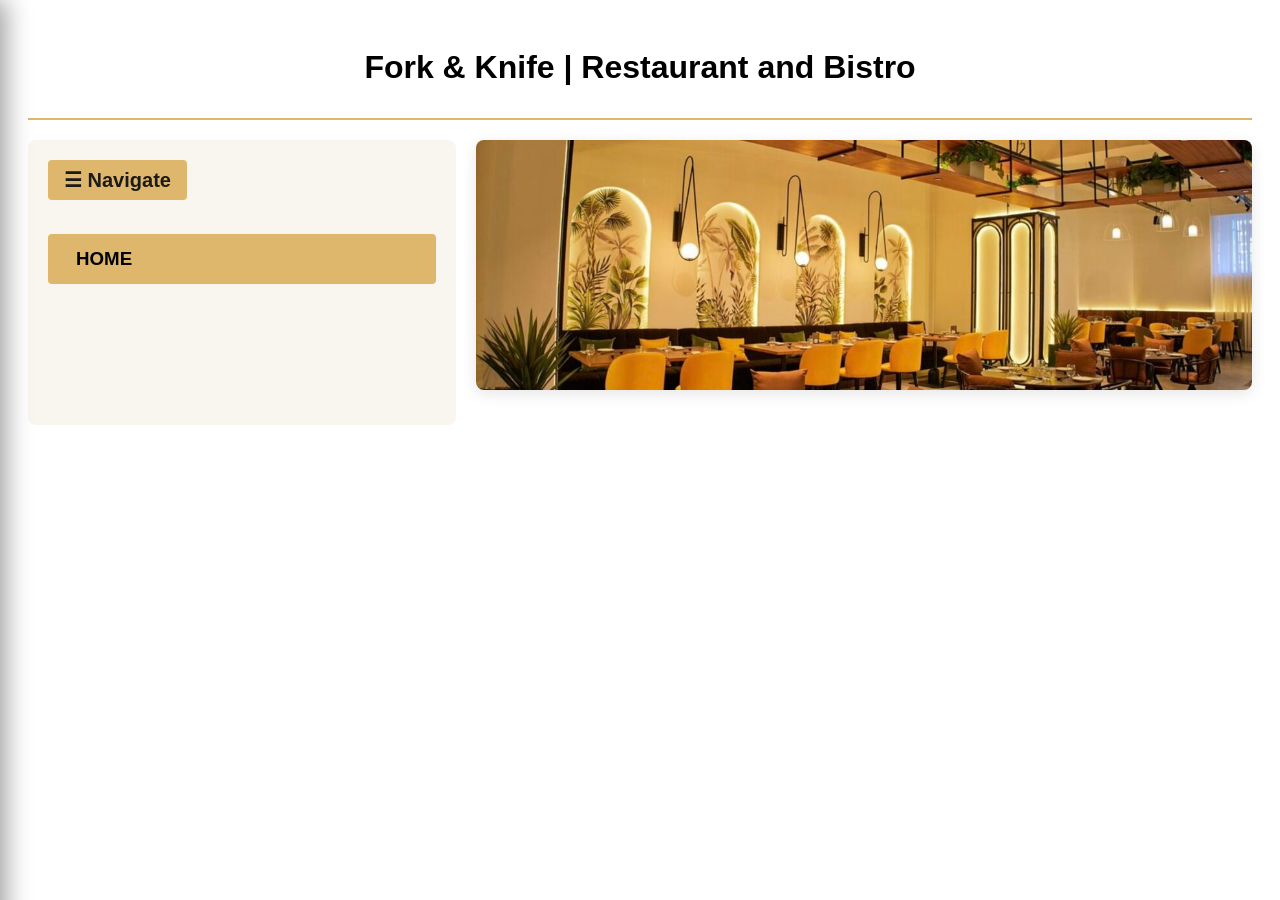
==== index.html @ d46125b5 "Homepage reconstructed" ====
<!DOCTYPE html>
<html lang="en">
<head>
    <meta charset="UTF-8">
    <meta name="viewport" content="width=device-width, initial-scale=1.0">
    <title>Fork & Knife</title>
    <link rel="stylesheet" href="style.css">
</head>
<body>
    <div class="page-wrap">
        <div class="header">
            <h1>Fork & Knife | Restaurant and Bistro</h1>
        </div>

        <div class="sidebar">
            <input type="checkbox" id="nav-toggle" class="nav-toggle">
            
            <label for="nav-toggle" class="menu-toggle-btn">&#9776; Navigate </label> 
             <nav class="nav">
                <label for="nav-toggle" class="menu-close-btn">&times;</label>
                <ul>
                    <li><a href="index.html">Home</a></li>
                    <li><a href="about.html">About Us</a></li>
                    <li><a href="contact.html">Contact Us</a></li>
                    <li><a href="menu.html">Our Menu</a></li>
                    <li><a href="events.html">Events</a></li>
                    <li><a href="reservations.html">Reservations</a></li>
                    <li
                </ul>
            </nav>
            <h3 style="background-color: #dfb76c; padding: 14px 28px;border: none; border-radius: 4px; ">HOME</h3>


         

           
        </div>
        
        <div class="main_content">
            <section class="banner">
                <h2>Where <span style="color: #dfb76c;">CULTURES</span> meet your plate</h2>
                <img src="images/Diningchairs.jpg">
            </section>
        </div>

       
    </div>
</body>
</html>
---- style.css ----
.page-wrap {
    display: flex;
    flex-wrap: wrap;
    gap: 20px;
    padding: 20px;
    font-family: sans-serif;
}


.header {
    width: 100%;
    border-bottom: 2px solid #dfb76c;
    padding-bottom: 10px;
    text-align: center;
    font-family: American Typewriter, sans-serif;
}

.sidebar {
    flex: 1;
    min-width: 250px;
    background-color: #f9f6f0;
    padding: 20px;
    border-radius: 8px;
}

.main_content {
    flex: 2;
    min-width: 300px;
}

.nav-toggle {
    display: none;
}


.menu-toggle-btn {
    display: inline-block;
    font-size: 20px;
    font-weight: bold;
    color: #1a1a1a;
    cursor: pointer;
    margin-bottom: 15px;
    background: #dfb76c;
    padding: 8px 16px;
    border-radius: 4px;
}

.menu-close-btn {
    font-size: 36px;
    color: #fff;
    cursor: pointer;
    position: absolute;
    top: 15px;
    right: 25px;
}

.nav {
    position: fixed;
    top: 0;
    left: 0;
    width: 300px;
    height: 100%;
    background-color: #1a1814; 
    box-shadow: 5px 0 25px rgba(0, 0, 0, 0.4);
    z-index: 100;
    padding: 80px 30px;
    transform: translateX(-100%);
    transition: transform 0.4s ease-in-out;
}

.nav ul {
    list-style: none;
    padding: 0;
}

.nav li {
    margin-bottom: 20px;
}

.nav a {
    color: #fff;
    text-decoration: none;
    font-size: 18px;
    display: block;
}

.nav a:hover {
    color: #dfb76c;
}

.nav-toggle:checked ~ .nav {
    transform: translateX(0);
}

.banner{
    width: 100%;
    height: 250px;
    position: relative;
    overflow: hidden;
    border-radius: 8px;
    margin-bottom: 35px;
    box-shadow: 0 4px 15px rgba(0,0,0,0.1);
    display: flex;
    justify-content: center;
    align-items: center;
}
.banner img{
    width: 100%;
    height: 100%;
    object-fit: cover;
    position: absolute;
    top: 0;
    left: 0;
}
.sidebar-about{
    flex: 1;
    min-width: 250px;
    background-color: #f9f6f0;
    padding: 20px;
    border-radius: 8px;
}
.main-content{
     flex: 2;
    min-width: 300px;
}


input[name="about-tabs"] {
    display: none;
}

.tab-menus {
    display: flex;
    gap: 12px;
    margin: 20px 0;
    border-bottom: 2px solid #dfb76c;
    padding-bottom: 10px;
    flex-wrap: wrap;
}

.tab-menus label {
    padding: 10px 16px;
    background-color: #f5f2eb;
    color: #1a1a1a;
    cursor: pointer;
    border-radius: 4px;
    font-weight: bold;
    font-size: 14px;
    transition: all 0.3s ease;
}

.tab-menus label:hover {
    background-color: #dfb76c;
}

.tab-contents .tab-content {
    display: none;
    background: #fff;
    padding: 25px;
    border-radius: 6px;
    box-shadow: 0 4px 15px rgba(0,0,0,0.05);
    line-height: 1.7;
}

#tab-geo:checked ~ .tab-contents #content-geo,
#tab-us:checked ~ .tab-contents #content-us,
#tab-founder:checked ~ .tab-contents #content-founder,
#tab-management:checked ~ .tab-contents #content-management {
    display: block;
}

#tab-geo:checked ~ .tab-menus label[for="tab-geo"],
#tab-us:checked ~ .tab-menus label[for="tab-us"],
#tab-founder:checked ~ .tab-menus label[for="tab-founder"],
#tab-management:checked ~ .tab-menus label[for="tab-management"] {
    background-color: #dfb76c;
    color: #fff;
}

.events{
    font-family: Verdana, Geneva, Tahoma, sans-serif;

}
.rsv{
   background-color: #dfb76c; 
    color: #1a1a1a;            
    font-size: 15px;
    font-weight: bold;
    text-transform: uppercase;
    letter-spacing: 1px;
    padding: 14px 28px;
    border: none;
    border-radius: 4px;        
    cursor: pointer;
    transition: all 0.3s ease;
    box-shadow: 0 4px 10px rgba(223, 183, 108, 0.2); 
}

.slideshow {
    max-width: 100%;
    position: relative;
    margin-top: 20px;
    border-radius: 8px;
    overflow: hidden;
    height: 450px; 
    box-shadow: 0 4px 15px rgba(0,0,0,0.1);
}

.slide {
    display: none; 
    width: 100%;
    height: 100%;
}

.slide img {
    width: 100%;
    height: 100%;
    object-fit: cover;
}

.slide-prev, .slide-next {
    cursor: pointer;
    position: absolute;
    top: 50%;
    transform: translateY(-50%);
    padding: 16px;
    color: white;
    font-weight: bold;
    font-size: 24px;
    border: none;
    background: rgba(0, 0, 0, 0.4);
    transition: background 0.3s;
    user-select: none;
}

.slide-next {
    right: 0;
}

.slide-prev:hover, .slide-next:hover {
    background-color: rgba(223, 183, 108, 0.8);
}

.fade {
    animation: fadeEffect 0.5s ease-in-out;
}

@keyframes fadeEffect {
    from { opacity: 0.5; }
    to { opacity: 1; }
}
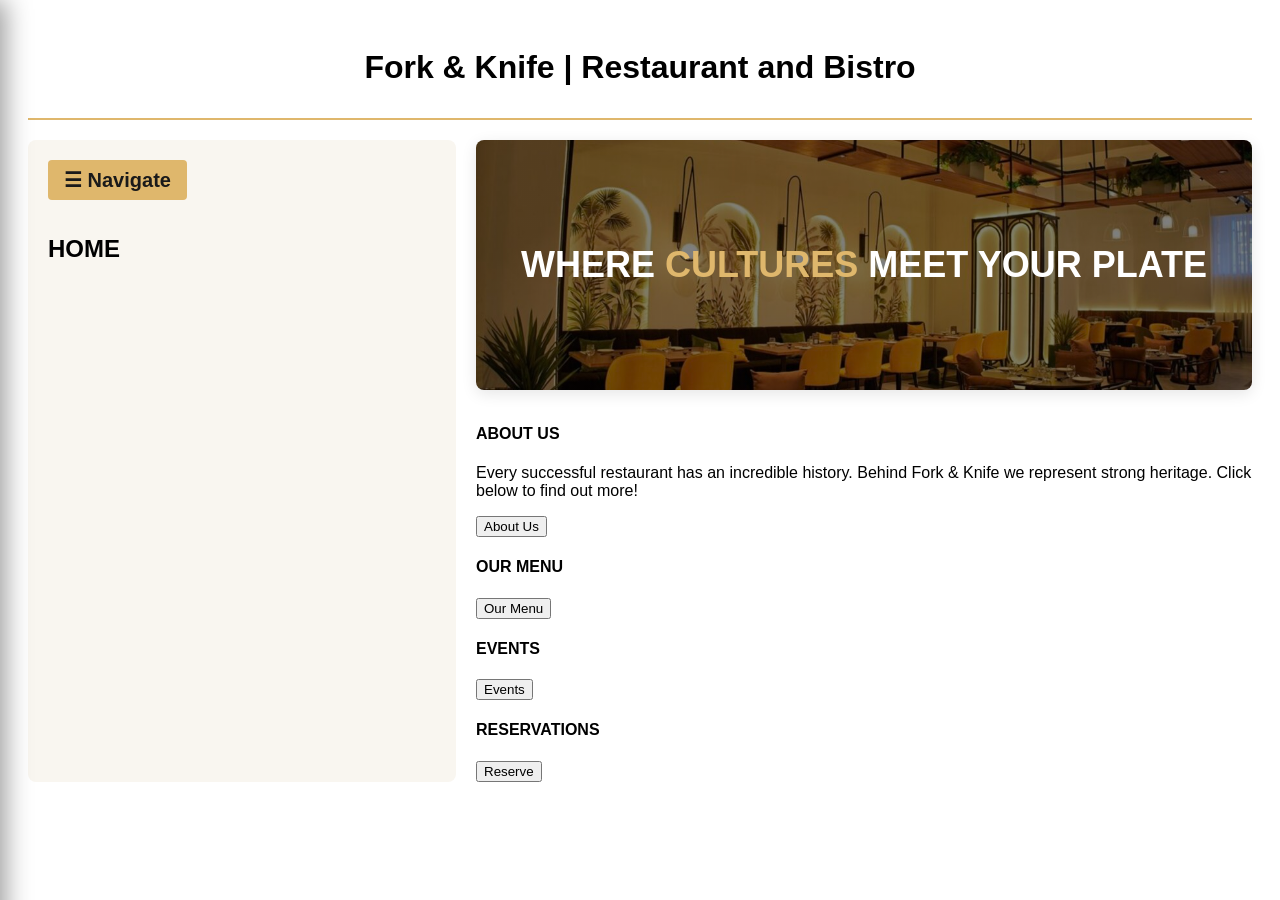
==== commit e6ff4298: "Homepage JS" ====
--- a/index.html
+++ b/index.html
@@ -28,7 +28,7 @@
                     <li
                 </ul>
             </nav>
-            <h3 style="background-color: #dfb76c; padding: 14px 28px;border: none; border-radius: 4px; ">HOME</h3>
+            <h2>HOME</h2>
 
 
          
@@ -38,10 +38,72 @@
         
         <div class="main_content">
             <section class="banner">
+                <div class="banner-cont">
                 <h2>Where <span style="color: #dfb76c;">CULTURES</span> meet your plate</h2>
-                <img src="images/Diningchairs.jpg">
+            </div>
             </section>
+
+        <div class="grid">
+           <div class="about">
+            <h4>ABOUT US</h4>
+            <p>Every successful restaurant has an incredible history. Behind Fork & Knife we represent strong heritage. Click below to find
+             out more!</p>
+            <button class="about">About Us</button>
+            <script>
+               const aboutButton= document.querySelector('.about');
+               aboutButton.addEventListener('click' , function(){
+               window.location.href="about.html"; 
+               });
+               
+             </script>
+           </div>
+
+           <div class="menu">
+            <h4>OUR MENU</h4>
+            <p></p>
+            <button class="menu">Our Menu</button>
+            <script>
+                const menuButton= document.querySelector('.menu');
+               menuButton.addEventListener('click' , function(){
+               window.location.href="menu.html"; 
+               });
+            </script>
+           </div>
+
+           <div class="event">
+            <h4>EVENTS</h4>
+            <p></p>
+            <button class="event">Events</button>
+            <script>
+                const eventButton= document.querySelector('.event');
+                eventButton.addEventListener('click', function(){
+                    window.location.href="events.html";
+                });
+            </script>
+           </div>
+
+           <div class="reserve">
+            <h4>RESERVATIONS</h4>
+            <p></p>
+            <button class="reserve">Reserve</button>
+             <script>
+               const reserveButton= document.querySelector('.reserve');
+               reserveButton.addEventListener('click' , function(){
+               window.location.href="reservations.html"; 
+               });
+               
+             </script>
+           </div>
+
+
+
+
+
         </div>
+
+
+        </div>
+
 
        
     </div>
--- a/style.css
+++ b/style.css
@@ -93,6 +93,9 @@
 }
 
 .banner{
+    background-image: linear-gradient(rgba(0, 0, 0, 0.5), rgba(0, 0, 0, 0.5)), url('images/Diningchairs.jpg');
+    background-size: cover;
+    background-position: center;
     width: 100%;
     height: 250px;
     position: relative;
@@ -104,13 +107,15 @@
     justify-content: center;
     align-items: center;
 }
-.banner img{
-    width: 100%;
-    height: 100%;
-    object-fit: cover;
-    position: absolute;
-    top: 0;
-    left: 0;
+.banner h2{
+color: #ffffff;
+font-size: 36px;
+font-weight: 700;
+text-transform: uppercase;
+text-shadow: 2px, 2px, 8px rgba(0, 0, 0, 0.7);
+margin: 0;
+
+   
 }
 .sidebar-about{
     flex: 1;
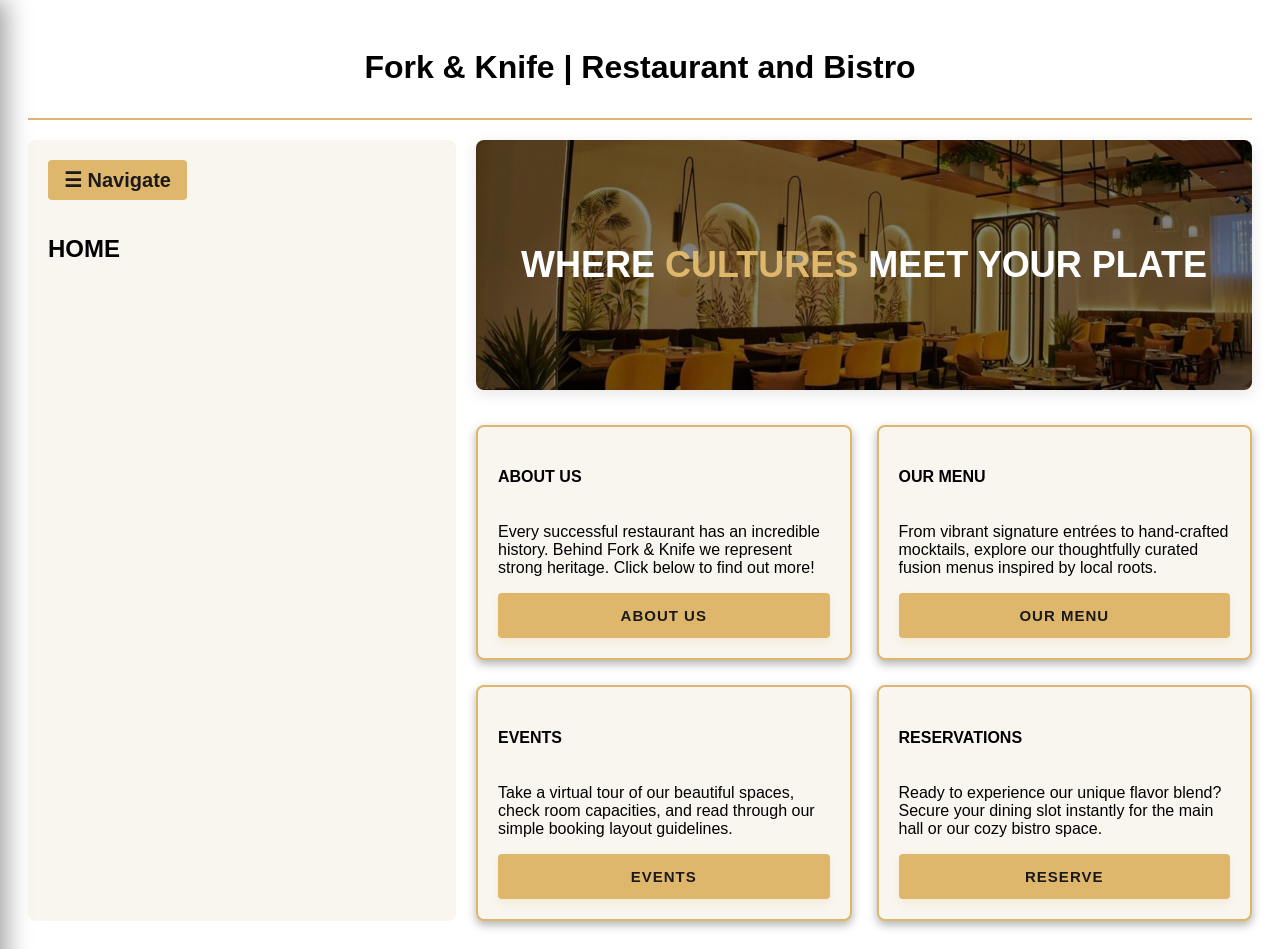
==== commit aa53a231: "Homepage grids" ====
--- a/index.html
+++ b/index.html
@@ -25,7 +25,7 @@
                     <li><a href="menu.html">Our Menu</a></li>
                     <li><a href="events.html">Events</a></li>
                     <li><a href="reservations.html">Reservations</a></li>
-                    <li
+                    
                 </ul>
             </nav>
             <h2>HOME</h2>
@@ -48,9 +48,9 @@
             <h4>ABOUT US</h4>
             <p>Every successful restaurant has an incredible history. Behind Fork & Knife we represent strong heritage. Click below to find
              out more!</p>
-            <button class="about">About Us</button>
+            <button class="about-btn">About Us</button>
             <script>
-               const aboutButton= document.querySelector('.about');
+               const aboutButton= document.querySelector('.about-btn');
                aboutButton.addEventListener('click' , function(){
                window.location.href="about.html"; 
                });
@@ -60,10 +60,11 @@
 
            <div class="menu">
             <h4>OUR MENU</h4>
-            <p></p>
-            <button class="menu">Our Menu</button>
+            <p>From vibrant signature entrées to hand-crafted mocktails, explore 
+                our thoughtfully curated fusion menus inspired by local roots.</p>
+            <button class="menu-btn">Our Menu</button>
             <script>
-                const menuButton= document.querySelector('.menu');
+                const menuButton= document.querySelector('.menu-btn');
                menuButton.addEventListener('click' , function(){
                window.location.href="menu.html"; 
                });
@@ -72,10 +73,11 @@
 
            <div class="event">
             <h4>EVENTS</h4>
-            <p></p>
-            <button class="event">Events</button>
+            <p>Take a virtual tour of our beautiful spaces, check room 
+                capacities, and read through our simple booking layout guidelines.</p>
+            <button class="event-btn">Events</button>
             <script>
-                const eventButton= document.querySelector('.event');
+                const eventButton= document.querySelector('.event-btn');
                 eventButton.addEventListener('click', function(){
                     window.location.href="events.html";
                 });
@@ -84,10 +86,11 @@
 
            <div class="reserve">
             <h4>RESERVATIONS</h4>
-            <p></p>
-            <button class="reserve">Reserve</button>
+            <p>Ready to experience our unique flavor blend? Secure your dining slot
+             instantly for the main hall or our cozy bistro space.</p>
+            <button class="reserve-btn">Reserve</button>
              <script>
-               const reserveButton= document.querySelector('.reserve');
+               const reserveButton= document.querySelector('.reserve-btn');
                reserveButton.addEventListener('click' , function(){
                window.location.href="reservations.html"; 
                });
--- a/style.css
+++ b/style.css
@@ -129,6 +129,40 @@
     min-width: 300px;
 }
 
+.grid{
+    display: grid;
+    grid-template-columns: repeat(2, 1fr);
+    gap: 25px;
+    margin-top: 35px;
+}
+
+.about, .menu, .event, .reserve{
+    background-color: #f9f6f0;
+    border: 2px solid #dfb76c;
+    border-radius: 8px;
+    padding: 20px;
+    display: flex;
+    flex-direction: column;
+    justify-content: space-between;
+    box-shadow: 0 4px 10px rgba(0, 0, 0, 0.3);
+    box-sizing: border-box;
+}
+.about-btn, .menu-btn, .event-btn, .reserve-btn{
+     background-color: #dfb76c; 
+    color: #1a1a1a;            
+    font-size: 15px;
+    font-weight: bold;
+    text-transform: uppercase;
+    letter-spacing: 1px;
+    padding: 14px 28px;
+    border: none;
+    border-radius: 4px;        
+    cursor: pointer;
+    transition: all 0.3s ease;
+    box-shadow: 0 4px 10px rgba(223, 183, 108, 0.2); 
+
+}
+
 
 input[name="about-tabs"] {
     display: none;
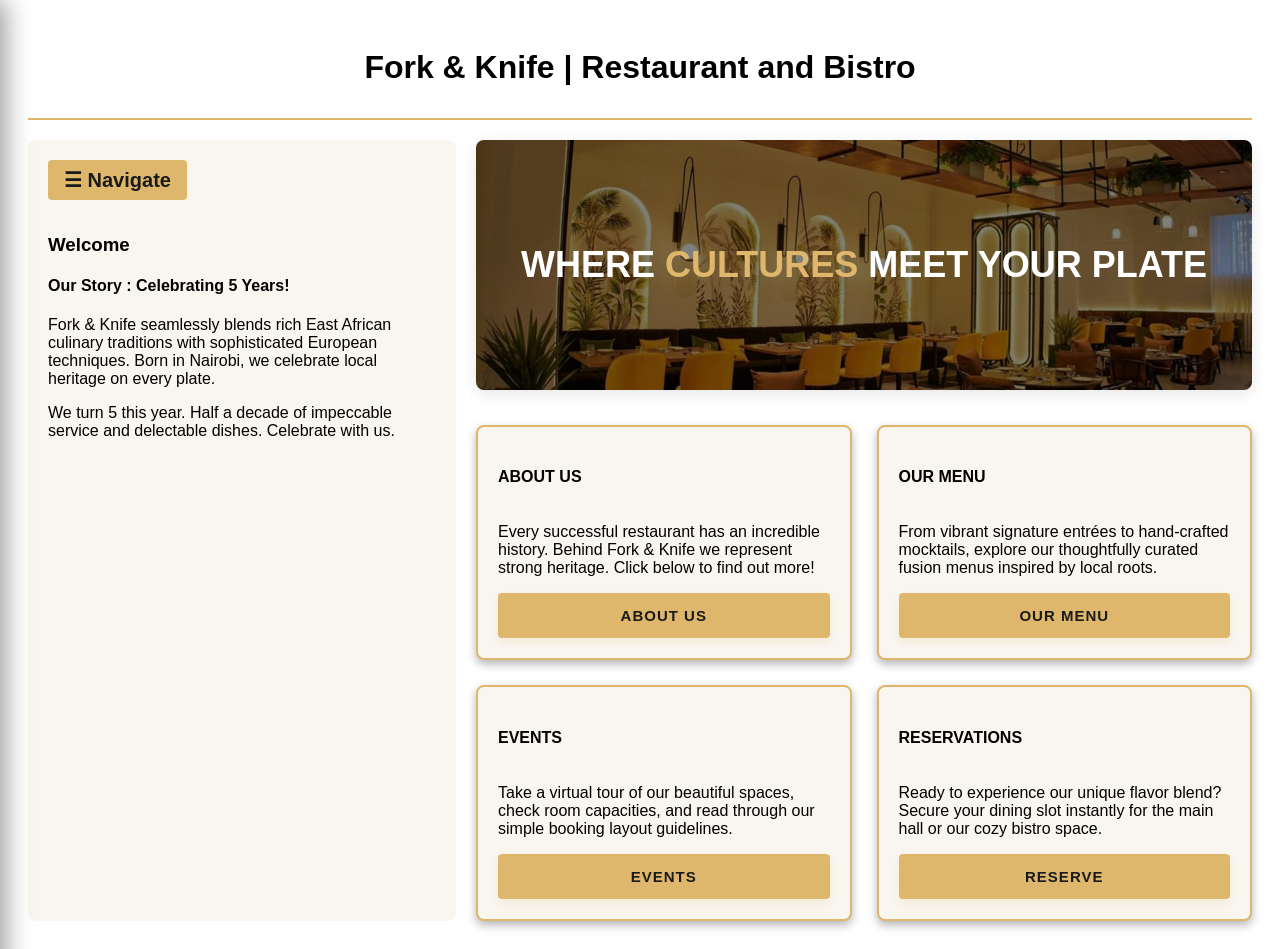
==== commit 2f4e70c6: "Contact form CSS" ====
--- a/index.html
+++ b/index.html
@@ -28,12 +28,18 @@
                     
                 </ul>
             </nav>
-            <h2>HOME</h2>
+            <h3>Welcome</h3>
+            <h4 class="welcome-banner">Our Story : Celebrating 5 Years!</h4>
+            <p>Fork & Knife seamlessly blends rich East African culinary 
+            traditions with sophisticated European techniques. 
+            Born in Nairobi, we celebrate local heritage on every plate.</p>
+            <p>We turn 5 this year. Half a decade of impeccable service and delectable
+            dishes. Celebrate with us.
+            </p>
+    
+            
 
-
-         
-
-           
+ 
         </div>
         
         <div class="main_content">
--- a/style.css
+++ b/style.css
@@ -148,7 +148,7 @@
     box-sizing: border-box;
 }
 .about-btn, .menu-btn, .event-btn, .reserve-btn{
-     background-color: #dfb76c; 
+    background-color: #dfb76c; 
     color: #1a1a1a;            
     font-size: 15px;
     font-weight: bold;
@@ -161,6 +161,20 @@
     transition: all 0.3s ease;
     box-shadow: 0 4px 10px rgba(223, 183, 108, 0.2); 
 
+}
+
+.title{
+background-color: #dfb76c; 
+    color: #1a1a1a;            
+    font-size: 15px;
+    text-align: center;
+    font-weight: bold;
+    text-transform: uppercase;
+    letter-spacing: 1px;
+    padding: 14px 28px;
+    border: none;
+    border-radius: 4px;        
+    box-shadow: 0 4px 10px rgba(223, 183, 108, 0.2); 
 }
 
 
@@ -216,6 +230,19 @@
     color: #fff;
 }
 
+.form{
+     background-color: #f9f6f0;
+    border: 2px solid #dfb76c;
+    border-radius: 8px;
+    padding: 20px;
+    display: flex;
+    flex-direction: column;
+    justify-content: space-between;
+    box-shadow: 0 4px 10px rgba(0, 0, 0, 0.3);
+    box-sizing: border-box;
+
+}
+
 .events{
     font-family: Verdana, Geneva, Tahoma, sans-serif;
 
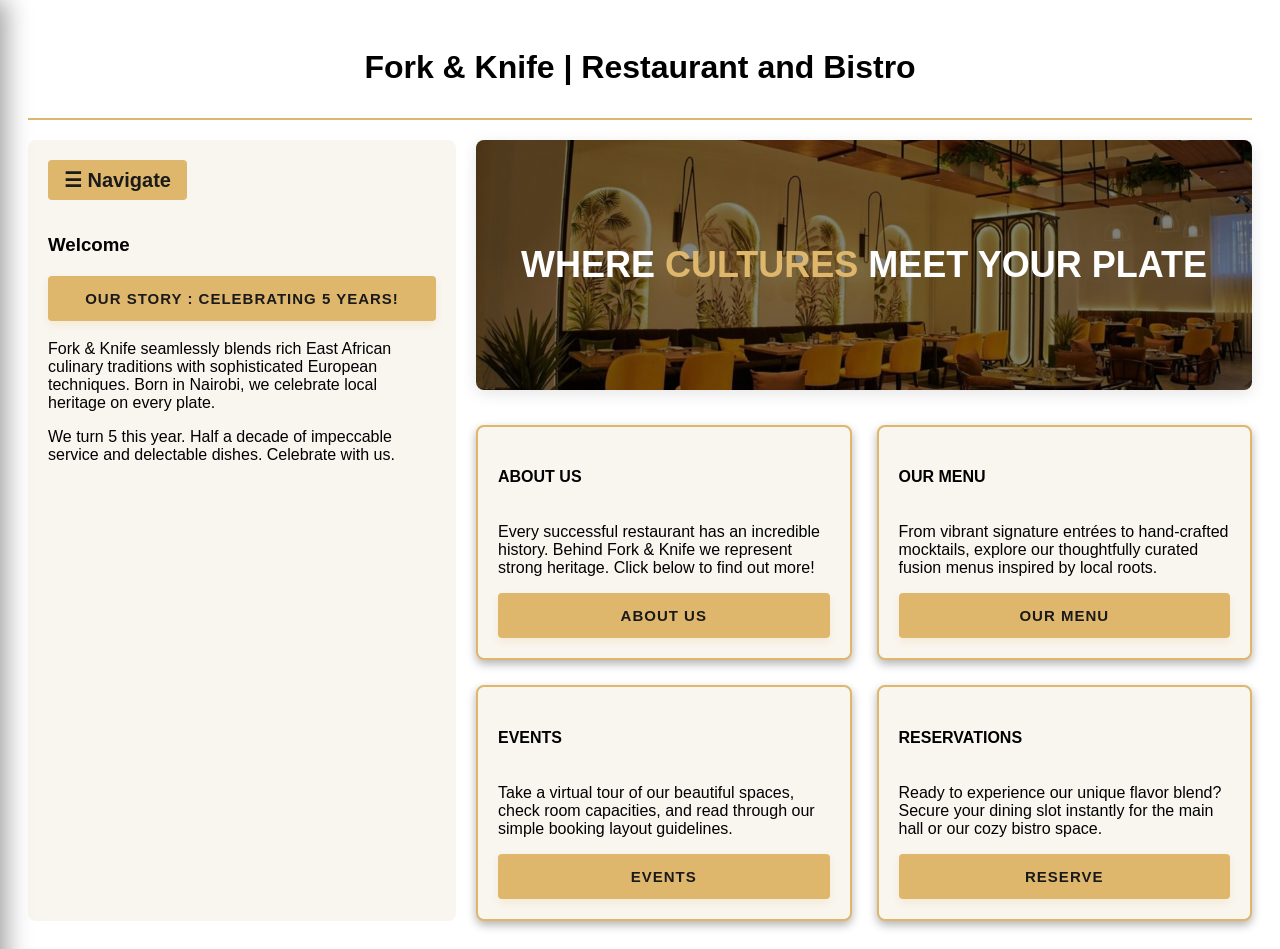
==== commit faf5e2b9: "Reservation forms" ====
--- a/index.html
+++ b/index.html
@@ -29,7 +29,7 @@
                 </ul>
             </nav>
             <h3>Welcome</h3>
-            <h4 class="welcome-banner">Our Story : Celebrating 5 Years!</h4>
+            <h4 class="title">Our Story : Celebrating 5 Years!</h4>
             <p>Fork & Knife seamlessly blends rich East African culinary 
             traditions with sophisticated European techniques. 
             Born in Nairobi, we celebrate local heritage on every plate.</p>
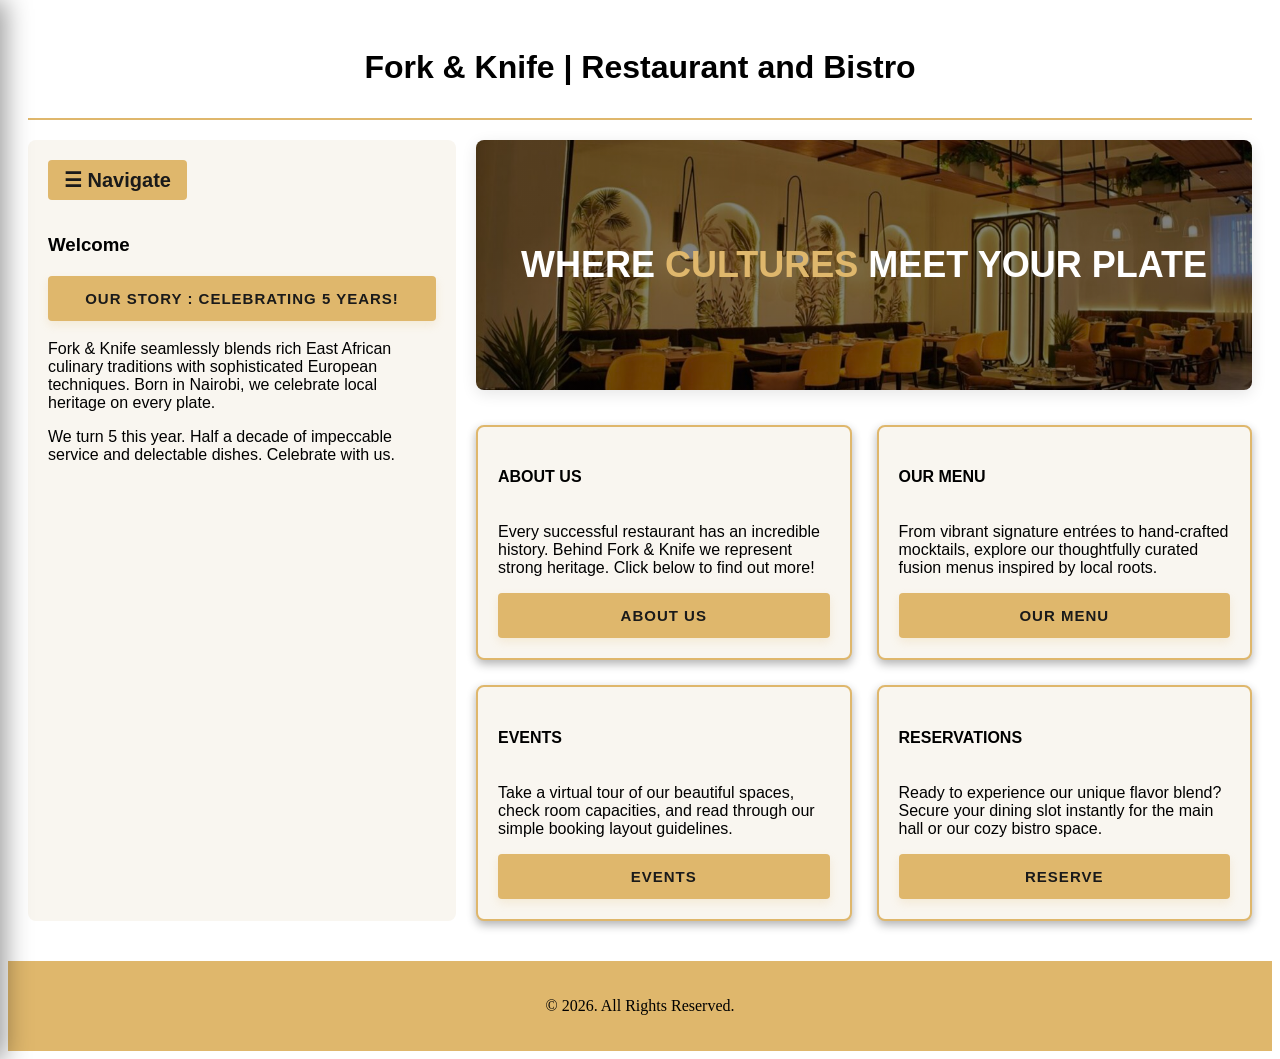
==== commit 29c8a2fc: "Menu items" ====
--- a/index.html
+++ b/index.html
@@ -25,6 +25,7 @@
                     <li><a href="menu.html">Our Menu</a></li>
                     <li><a href="events.html">Events</a></li>
                     <li><a href="reservations.html">Reservations</a></li>
+                    <li><a href="gallery.html">Gallery</a></li>
                     
                 </ul>
             </nav>
@@ -116,5 +117,8 @@
 
        
     </div>
+    <footer class="footer">
+      <p>&copy; 2026. All Rights Reserved.</p>
+    </footer>
 </body>
 </html>
--- a/style.css
+++ b/style.css
@@ -147,7 +147,7 @@
     box-shadow: 0 4px 10px rgba(0, 0, 0, 0.3);
     box-sizing: border-box;
 }
-.about-btn, .menu-btn, .event-btn, .reserve-btn{
+.about-btn, .menu-btn, .event-btn, .reserve-btn, .submit-btn, .table-btn, .events-btn{
     background-color: #dfb76c; 
     color: #1a1a1a;            
     font-size: 15px;
@@ -315,3 +315,54 @@
     from { opacity: 0.5; }
     to { opacity: 1; }
 }
+
+.hidden-element{
+    display: none;
+}
+.reservations .page-wrap{
+    display: flex;
+    align-items: stretch;
+    width: 100%;
+}
+.reservations .sidebar{
+    position: relative;
+    z-index: 10;
+}
+.logo img, .media-team img, .menu-img{
+   display: block;
+   width: 100%;
+   max-width: 100%;
+   height: auto;
+   object-fit: cover; 
+}
+.main-content-menu{
+     overflow-y:auto;
+}
+.gallery{
+    height:600px;          
+    overflow-y:auto;       
+    overflow-x:hidden;
+    padding:20px;
+}
+
+.photo-grid{
+    display:grid;
+    grid-template-columns:repeat(2,1fr);
+    gap:20px;
+    margin-bottom:40px;
+}
+
+.photo-grid img{
+    width:100%;
+    height:250px;
+    object-fit:cover;
+    border-radius:8px;
+}
+.footer{
+    background-color:#dfb76c;
+    text-align: center;
+    padding: 20px;
+    margin-top: 20px;
+}
+
+
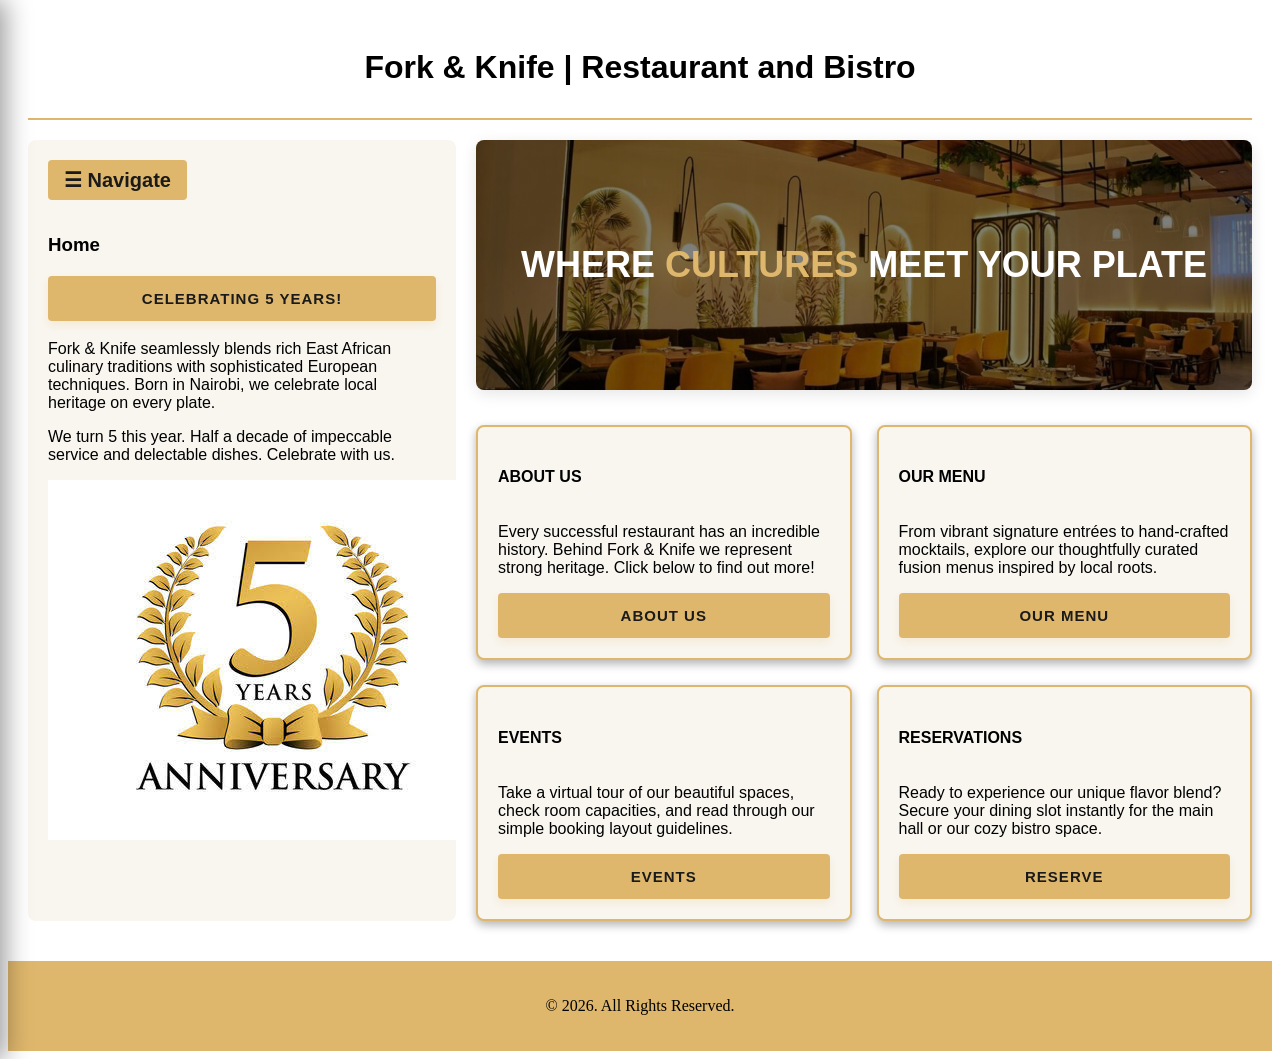
==== commit 4441fc09: "Sidebar image" ====
--- a/index.html
+++ b/index.html
@@ -29,14 +29,17 @@
                     
                 </ul>
             </nav>
-            <h3>Welcome</h3>
-            <h4 class="title">Our Story : Celebrating 5 Years!</h4>
+            <h3>Home</h3>
+            <h4 class="title">Celebrating 5 Years!</h4>
             <p>Fork & Knife seamlessly blends rich East African culinary 
             traditions with sophisticated European techniques. 
             Born in Nairobi, we celebrate local heritage on every plate.</p>
             <p>We turn 5 this year. Half a decade of impeccable service and delectable
             dishes. Celebrate with us.
             </p>
+        <div class="side-bar img">
+        <img src="images/age.jpg">
+        </div>
     
             
 
@@ -53,8 +56,8 @@
         <div class="grid">
            <div class="about">
             <h4>ABOUT US</h4>
-            <p>Every successful restaurant has an incredible history. Behind Fork & Knife we represent strong heritage. Click below to find
-             out more!</p>
+            <p>Every successful restaurant has an incredible history. Behind Fork & Knife we 
+                represent strong heritage. Click below to find out more!</p>
             <button class="about-btn">About Us</button>
             <script>
                const aboutButton= document.querySelector('.about-btn');
--- a/style.css
+++ b/style.css
@@ -117,6 +117,7 @@
 
    
 }
+
 .sidebar-about{
     flex: 1;
     min-width: 250px;
@@ -335,9 +336,7 @@
    height: auto;
    object-fit: cover; 
 }
-.main-content-menu{
-     overflow-y:auto;
-}
+
 .gallery{
     height:600px;          
     overflow-y:auto;       
@@ -352,6 +351,7 @@
     margin-bottom:40px;
 }
 
+
 .photo-grid img{
     width:100%;
     height:250px;
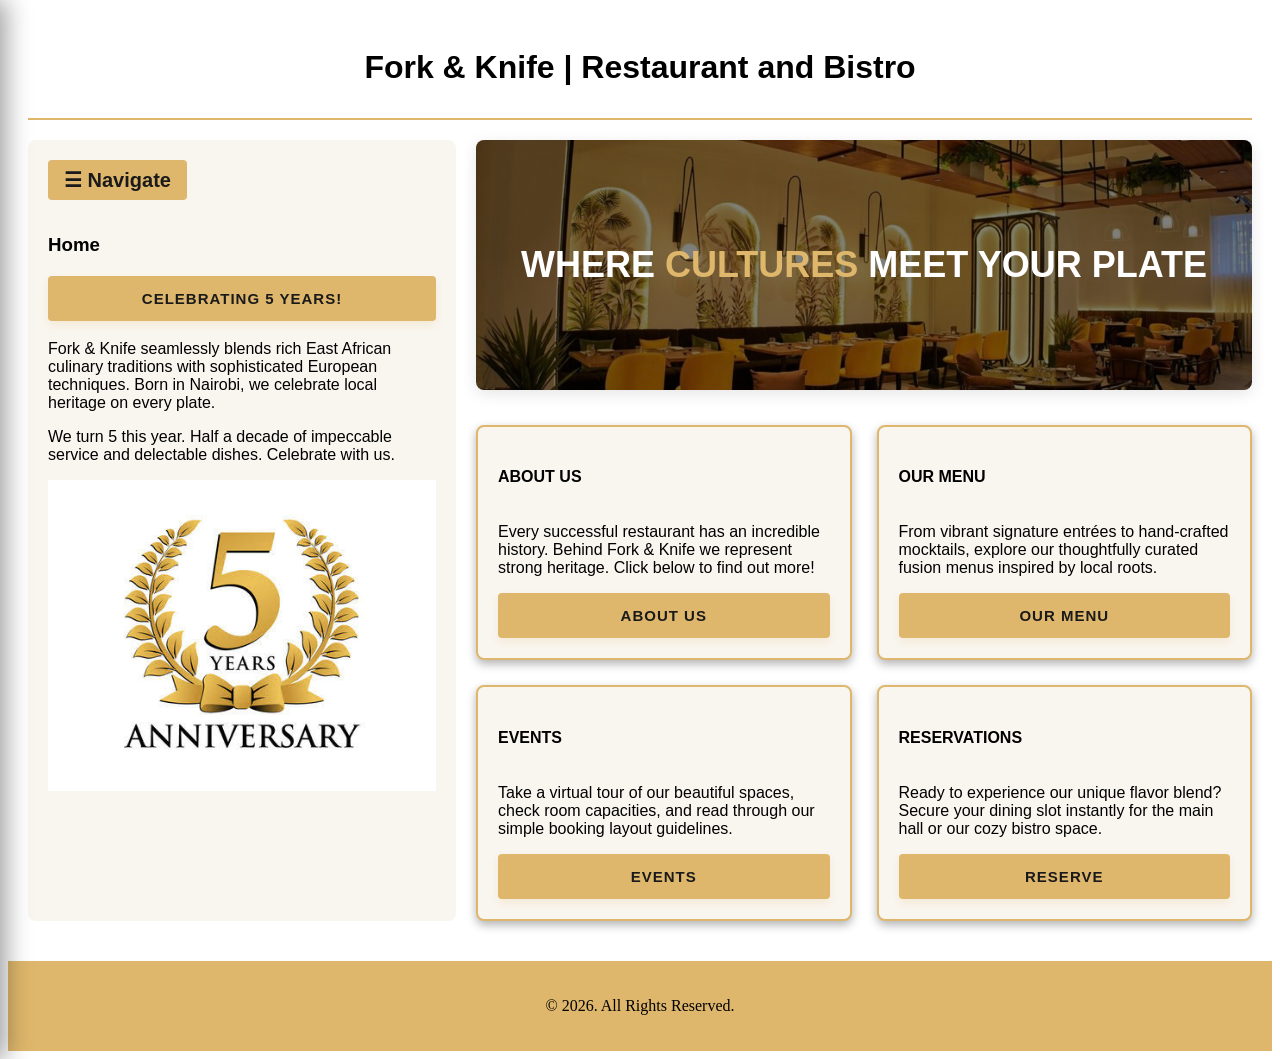
==== commit 63d46360: "About image banner" ====
--- a/index.html
+++ b/index.html
@@ -37,12 +37,10 @@
             <p>We turn 5 this year. Half a decade of impeccable service and delectable
             dishes. Celebrate with us.
             </p>
-        <div class="side-bar img">
+        <div class="age">
         <img src="images/age.jpg">
         </div>
     
-            
-
  
         </div>
         
--- a/style.css
+++ b/style.css
@@ -177,7 +177,20 @@
     border-radius: 4px;        
     box-shadow: 0 4px 10px rgba(223, 183, 108, 0.2); 
 }
-
+.descriptions img{
+ background-image: linear-gradient(rgba(0, 0, 0, 0.5), rgba(0, 0, 0, 0.5)), url('images/pool.jpg');
+    background-size: cover;
+    background-position: center;
+    width: 100%;
+    height: 250px;
+    position: relative;
+    overflow: hidden;
+    border-radius: 8px;
+    margin-bottom: 35px;
+    box-shadow: 0 4px 15px rgba(0,0,0,0.1);
+    display: flex;
+
+}
 
 input[name="about-tabs"] {
     display: none;
@@ -231,6 +244,7 @@
     color: #fff;
 }
 
+
 .form{
      background-color: #f9f6f0;
     border: 2px solid #dfb76c;
@@ -325,11 +339,12 @@
     align-items: stretch;
     width: 100%;
 }
+
 .reservations .sidebar{
     position: relative;
     z-index: 10;
 }
-.logo img, .media-team img, .menu-img{
+.logo img, .media-team img, .menu img ,.age img {
    display: block;
    width: 100%;
    max-width: 100%;
